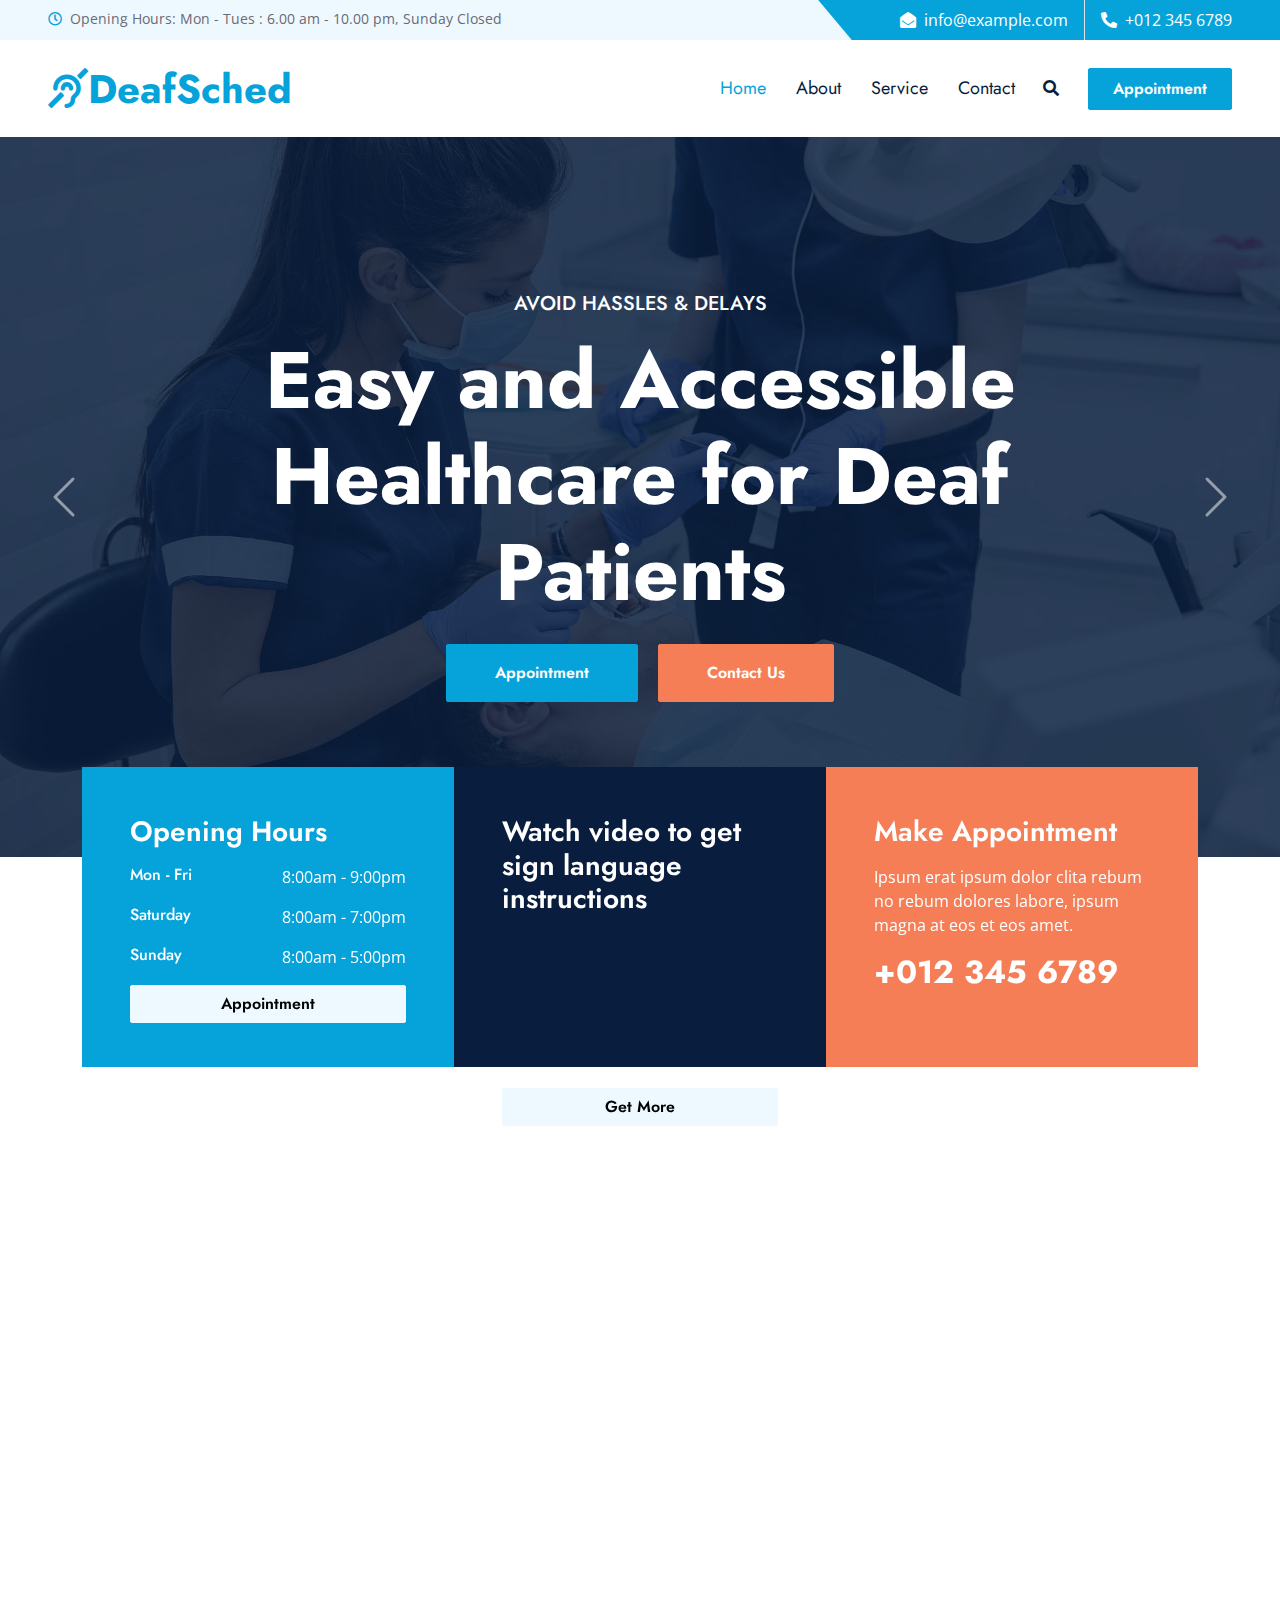
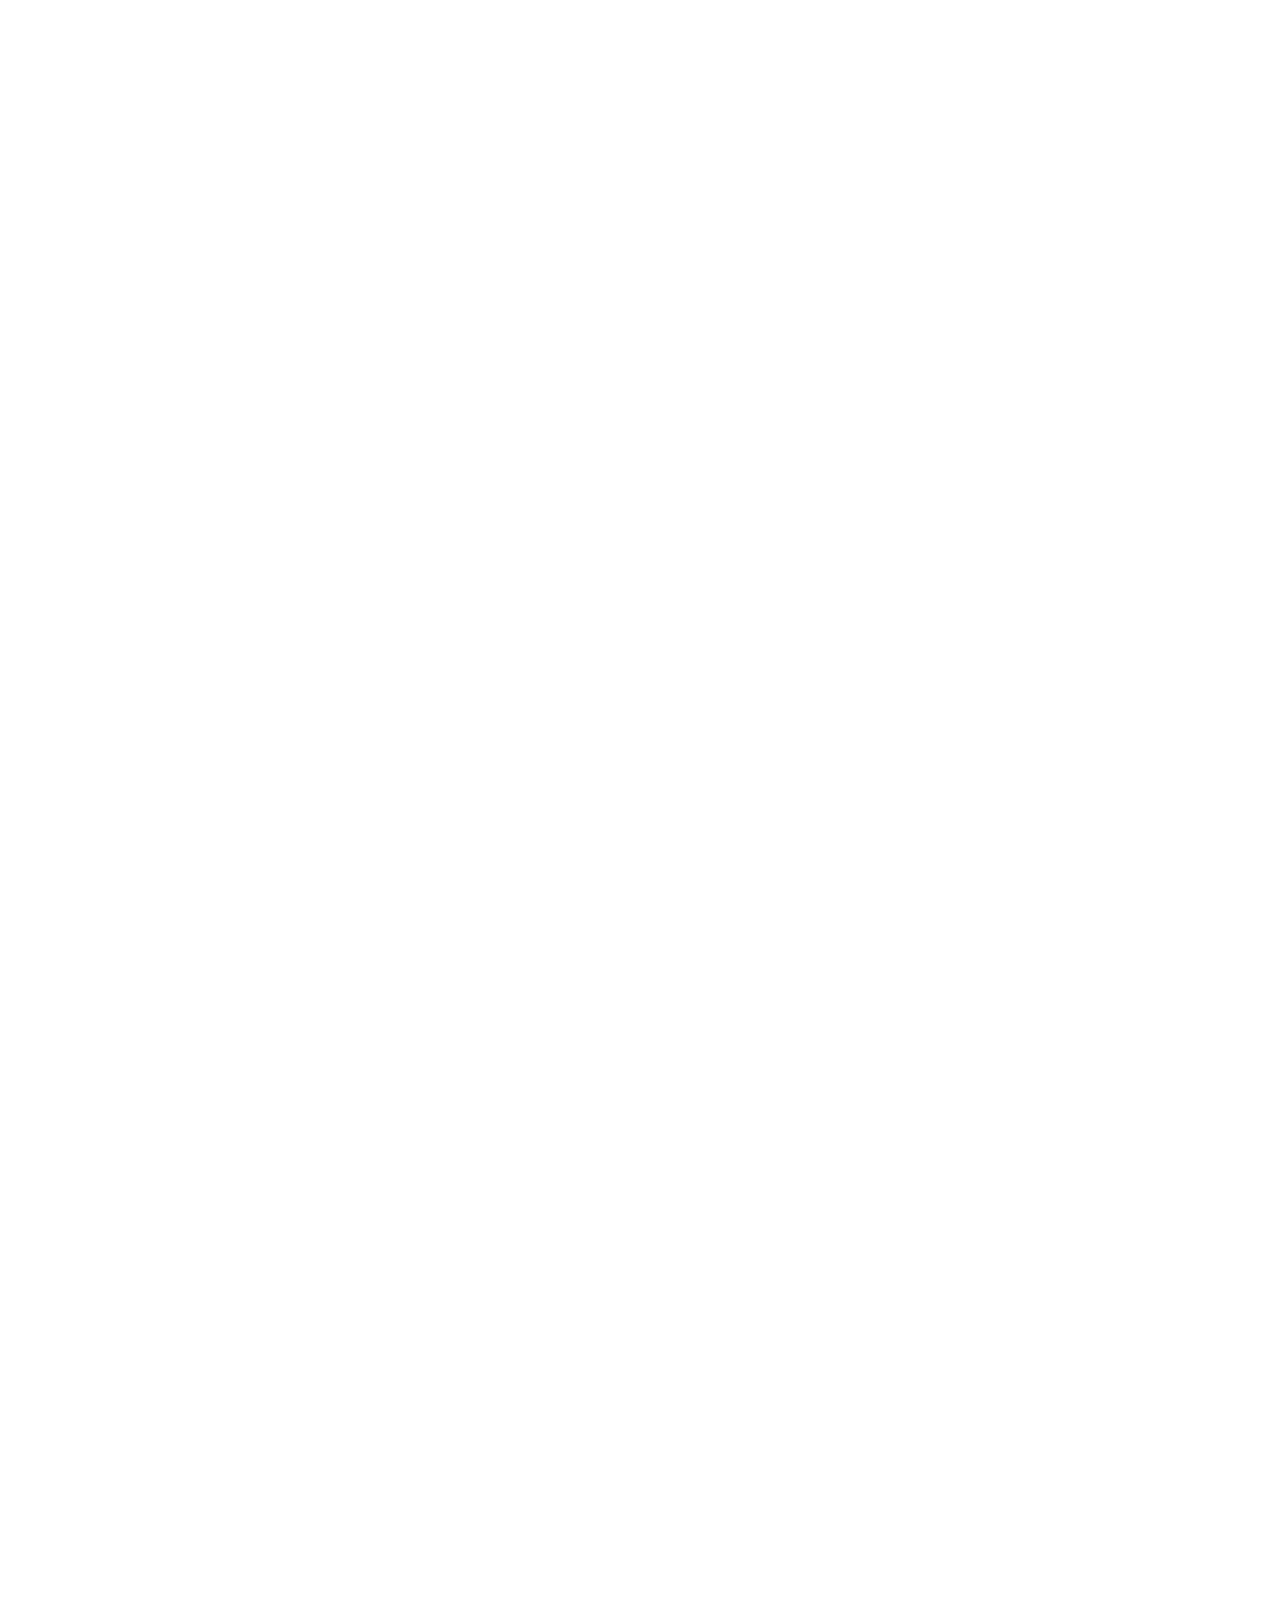
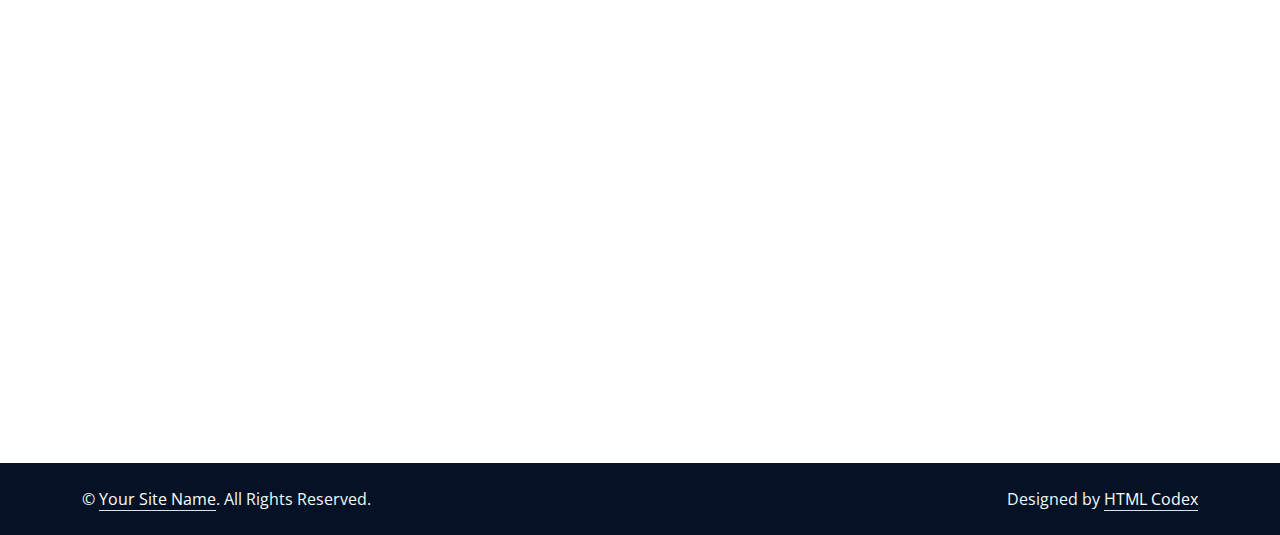
==== index.html @ 8171c4de "Intial commit" ====
<!DOCTYPE html>
<html lang="en">

<head>
    <meta charset="utf-8">
    <title>Mulago Appointment System</title>
    <meta content="width=device-width, initial-scale=1.0" name="viewport">
    <meta content="Free HTML Templates" name="keywords">
    <meta content="Free HTML Templates" name="description">

    <!-- Favicon -->
    <link href="img/favicon.ico" rel="icon">

    <!-- Google Web Fonts -->
    <link rel="preconnect" href="https://fonts.gstatic.com">
    <link href="https://fonts.googleapis.com/css2?family=Jost:wght@500;600;700&family=Open+Sans:wght@400;600&display=swap" rel="stylesheet"> 

    <!-- Icon Font Stylesheet -->
    <link href="https://cdnjs.cloudflare.com/ajax/libs/font-awesome/5.10.0/css/all.min.css" rel="stylesheet">
    <link href="https://cdn.jsdelivr.net/npm/bootstrap-icons@1.4.1/font/bootstrap-icons.css" rel="stylesheet">

    <!-- Libraries Stylesheet -->
    <link href="lib/owlcarousel/assets/owl.carousel.min.css" rel="stylesheet">
    <link href="lib/animate/animate.min.css" rel="stylesheet">
    <link href="lib/tempusdominus/css/tempusdominus-bootstrap-4.min.css" rel="stylesheet" />
    <link href="lib/twentytwenty/twentytwenty.css" rel="stylesheet" />

    <!-- Customized Bootstrap Stylesheet -->
    <link href="css/bootstrap.min.css" rel="stylesheet">

    <!-- Template Stylesheet -->
    <link href="css/style.css" rel="stylesheet">
</head>

<body>

    <!-- Topbar Start -->
    <div class="container-fluid bg-light ps-5 pe-0 d-none d-lg-block">
        <div class="row gx-0">
            <div class="col-md-6 text-center text-lg-start mb-2 mb-lg-0">
                <div class="d-inline-flex align-items-center">
                    <small class="py-2"><i class="far fa-clock text-primary me-2"></i>Opening Hours: Mon - Tues : 6.00 am - 10.00 pm, Sunday Closed </small>
                </div>
            </div>
            <div class="col-md-6 text-center text-lg-end">
                <div class="position-relative d-inline-flex align-items-center bg-primary text-white top-shape px-5">
                    <div class="me-3 pe-3 border-end py-2">
                        <p class="m-0"><i class="fa fa-envelope-open me-2"></i>info@example.com</p>
                    </div>
                    <div class="py-2">
                        <p class="m-0"><i class="fa fa-phone-alt me-2"></i>+012 345 6789</p>
                    </div>
                </div>
            </div>
        </div>
    </div>
    <!-- Topbar End -->


    <!-- Navbar Start -->
    <nav class="navbar navbar-expand-lg bg-white navbar-light shadow-sm px-5 py-3 py-lg-0">
        <a href="index.html" class="navbar-brand p-0">
            <h1 class="m-0 text-primary"><i class="fa fa-deaf"></i>DeafSched</h1>
        </a>
        <button class="navbar-toggler" type="button" data-bs-toggle="collapse" data-bs-target="#navbarCollapse">
            <span class="navbar-toggler-icon"></span>
        </button>
        <div class="collapse navbar-collapse" id="navbarCollapse">
            <div class="navbar-nav ms-auto py-0">
                <a href="index.html" class="nav-item nav-link active">Home</a>
                <a href="about.html" class="nav-item nav-link">About</a>
                <a href="service.html" class="nav-item nav-link">Service</a>
                <a href="contact.html" class="nav-item nav-link">Contact</a>
            </div>
            <button type="button" class="btn text-dark" data-bs-toggle="modal" data-bs-target="#searchModal"><i class="fa fa-search"></i></button>
            <a href="dashboard/login.php" class="btn btn-primary py-2 px-4 ms-3">Appointment</a>
        </div>
    </nav>
    <!-- Navbar End -->


    <!-- Full Screen Search Start -->
    <div class="modal fade" id="searchModal" tabindex="-1">
        <div class="modal-dialog modal-fullscreen">
            <div class="modal-content" style="background: rgba(9, 30, 62, .7);">
                <div class="modal-header border-0">
                    <button type="button" class="btn bg-white btn-close" data-bs-dismiss="modal" aria-label="Close"></button>
                </div>
                <div class="modal-body d-flex align-items-center justify-content-center">
                    <div class="input-group" style="max-width: 600px;">
                        <input type="text" class="form-control bg-transparent border-primary p-3" placeholder="Type search keyword">
                        <button class="btn btn-primary px-4"><i class="bi bi-search"></i></button>
                    </div>
                </div>
            </div>
        </div>
    </div>
    <!-- Full Screen Search End -->


    <!-- Carousel Start -->
    <div class="container-fluid p-0">
        <div id="header-carousel" class="carousel slide carousel-fade" data-bs-ride="carousel">
            <div class="carousel-inner">
                <div class="carousel-item active">
                    <img class="w-100" src="img/carousel-1.jpg" alt="Image">
                    <div class="carousel-caption d-flex flex-column align-items-center justify-content-center">
                        <div class="p-3" style="max-width: 900px;">
                            <h5 class="text-white text-uppercase mb-3 animated slideInDown">Avoid Hassles & Delays</h5>
                            <h1 class="display-1 text-white mb-md-4 animated zoomIn">Easy and Accessible Healthcare for Deaf Patients</h1>
                            <a href="dashboard/login.php" class="btn btn-primary py-md-3 px-md-5 me-3 animated slideInLeft">Appointment</a>
                            <a href="" class="btn btn-secondary py-md-3 px-md-5 animated slideInRight">Contact Us</a>
                        </div>
                    </div>
                </div>
                <div class="carousel-item">
                    <img class="w-100" src="img/carousel-2.jpg" alt="Image">
                    <div class="carousel-caption d-flex flex-column align-items-center justify-content-center">
                        <div class="p-3" style="max-width: 900px;">
                            <h5 class="text-white text-uppercase mb-3 animated slideInDown">Don't worry!</h5>
                            <h1 class="display-1 text-white mb-md-4 animated zoomIn">Find your doctor online Book as you wish with DeafSched Online</h1>
                            <a href="dashboard/login.php" class="btn btn-primary py-md-3 px-md-5 me-3 animated slideInLeft">Appointment</a>
                            <a href="" class="btn btn-secondary py-md-3 px-md-5 animated slideInRight">Contact Us</a>
                        </div>
                    </div>
                </div>
            </div>
            <button class="carousel-control-prev" type="button" data-bs-target="#header-carousel"
                data-bs-slide="prev">
                <span class="carousel-control-prev-icon" aria-hidden="true"></span>
                <span class="visually-hidden">Previous</span>
            </button>
            <button class="carousel-control-next" type="button" data-bs-target="#header-carousel"
                data-bs-slide="next">
                <span class="carousel-control-next-icon" aria-hidden="true"></span>
                <span class="visually-hidden">Next</span>
            </button>
        </div>
    </div>
    <!-- Carousel End -->


    <!-- Banner Start -->
    <div class="container-fluid banner mb-5">
        <div class="container">
            <div class="row gx-0">
                <div class="col-lg-4 wow zoomIn" data-wow-delay="0.1s">
                    <div class="bg-primary d-flex flex-column p-5" style="height: 300px;">
                        <h3 class="text-white mb-3">Opening Hours</h3>
                        <div class="d-flex justify-content-between text-white mb-3">
                            <h6 class="text-white mb-0">Mon - Fri</h6>
                            <p class="mb-0"> 8:00am - 9:00pm</p>
                        </div>
                        <div class="d-flex justify-content-between text-white mb-3">
                            <h6 class="text-white mb-0">Saturday</h6>
                            <p class="mb-0"> 8:00am - 7:00pm</p>
                        </div>
                        <div class="d-flex justify-content-between text-white mb-3">
                            <h6 class="text-white mb-0">Sunday</h6>
                            <p class="mb-0"> 8:00am - 5:00pm</p>
                        </div>
                        <a class="btn btn-light" href="dashboard/login.php">Appointment</a>
                    </div>
                </div>
                <div class="col-lg-4 wow zoomIn" data-wow-delay="0.3s">
                    <div class="bg-dark d-flex flex-column p-5" style="height: 300px;">
                        <h3 class="text-white mb-3">Watch video to get sign language instructions </h3>
                        <div class="video-container">
                            <iframe width="350" height="150" src="https://www.youtube.com/embed/dQw4w9WgXcQ" frameborder="0" allow="autoplay; encrypted-media" allowfullscreen></iframe>
                          </div>
                        <!-- <div class="date mb-3" id="date" data-target-input="nearest">
                            <input type="text" class="form-control bg-light border-0 datetimepicker-input"
                                placeholder="Appointment Date" data-target="#date" data-toggle="datetimepicker" style="height: 40px;">
                        </div>
                        <select class="form-select bg-light border-0 mb-3" style="height: 40px;">
                            <option selected>Select A Service</option>
                            <option value="1">Service 1</option>
                            <option value="2">Service 2</option>
                            <option value="3">Service 3</option>
                        </select> -->
                        <a class="btn btn-light" href="">Get More</a>
                    </div>
                </div>
                <div class="col-lg-4 wow zoomIn" data-wow-delay="0.6s">
                    <div class="bg-secondary d-flex flex-column p-5" style="height: 300px;">
                        <h3 class="text-white mb-3">Make Appointment</h3>
                        <p class="text-white">Ipsum erat ipsum dolor clita rebum no rebum dolores labore, ipsum magna at eos et eos amet.</p>
                        <h2 class="text-white mb-0">+012 345 6789</h2>
                    </div>
                </div>
            </div>
        </div>
    </div>
    <!-- Banner Start -->


    <!-- About Start -->
    <div class="container-fluid py-5 wow fadeInUp" data-wow-delay="0.1s">
        <div class="container">
            <div class="row g-5">
                <div class="col-lg-7">
                    <div class="section-title mb-4">
                        <h5 class="position-relative d-inline-block text-primary text-uppercase">About Us</h5>
                        <h1 class="display-5 mb-0">The World's Best Dental Clinic That You Can Trust</h1>
                    </div>
                    <h4 class="text-body fst-italic mb-4">Diam dolor diam ipsum sit. Clita erat ipsum et lorem stet no lorem sit clita duo justo magna dolore</h4>
                    <p class="mb-4">Tempor erat elitr rebum at clita. Diam dolor diam ipsum et tempor sit. Aliqu diam amet diam et eos labore. Clita erat ipsum et lorem et sit, sed stet no labore lorem sit. Sanctus clita duo justo et tempor eirmod magna dolore erat amet</p>
                    <div class="row g-3">
                        <div class="col-sm-6 wow zoomIn" data-wow-delay="0.3s">
                            <h5 class="mb-3"><i class="fa fa-check-circle text-primary me-3"></i>Award Winning</h5>
                            <h5 class="mb-3"><i class="fa fa-check-circle text-primary me-3"></i>Professional Staff</h5>
                        </div>
                        <div class="col-sm-6 wow zoomIn" data-wow-delay="0.6s">
                            <h5 class="mb-3"><i class="fa fa-check-circle text-primary me-3"></i>24/7 Opened</h5>
                            <h5 class="mb-3"><i class="fa fa-check-circle text-primary me-3"></i>Fair Prices</h5>
                        </div>
                    </div>
                    <a href="appointment.html" class="btn btn-primary py-3 px-5 mt-4 wow zoomIn" data-wow-delay="0.6s">Make Appointment</a>
                </div>
                <div class="col-lg-5" style="min-height: 500px;">
                    <div class="position-relative h-100">
                        <img class="position-absolute w-100 h-100 rounded wow zoomIn" data-wow-delay="0.9s" src="img/about.jpg" style="object-fit: cover;">
                    </div>
                </div>
            </div>
        </div>
    </div>
    <!-- About End -->


    <!-- Service Start -->
    <div class="container-fluid py-5 wow fadeInUp" data-wow-delay="0.1s">
        <div class="container">
            <div class="row g-5 mb-5">
                <div class="col-lg-5 wow zoomIn" data-wow-delay="0.3s" style="min-height: 400px;">
                    <div class="twentytwenty-container position-relative h-100 rounded overflow-hidden">
                        <img class="position-absolute w-100 h-100" src="img/before.jpg" style="object-fit: cover;">
                        <img class="position-absolute w-100 h-100" src="img/after.jpg" style="object-fit: cover;">
                    </div>
                </div>
                <div class="col-lg-7">
                    <div class="section-title mb-5">
                        <h5 class="position-relative d-inline-block text-primary text-uppercase">Our Services</h5>
                        <h1 class="display-5 mb-0">We Offer The Best Quality Dental Services</h1>
                    </div>
                    <div class="row g-5">
                        <div class="col-md-6 service-item wow zoomIn" data-wow-delay="0.6s">
                            <div class="rounded-top overflow-hidden">
                                <img class="img-fluid" src="img/service-1.jpg" alt="">
                            </div>
                            <div class="position-relative bg-light rounded-bottom text-center p-4">
                                <h5 class="m-0">Cosmetic Dentistry</h5>
                            </div>
                        </div>
                        <div class="col-md-6 service-item wow zoomIn" data-wow-delay="0.9s">
                            <div class="rounded-top overflow-hidden">
                                <img class="img-fluid" src="img/service-2.jpg" alt="">
                            </div>
                            <div class="position-relative bg-light rounded-bottom text-center p-4">
                                <h5 class="m-0">Dental Implants</h5>
                            </div>
                        </div>
                    </div>
                </div>
            </div>
            <div class="row g-5 wow fadeInUp" data-wow-delay="0.1s">
                <div class="col-lg-7">
                    <div class="row g-5">
                        <div class="col-md-6 service-item wow zoomIn" data-wow-delay="0.3s">
                            <div class="rounded-top overflow-hidden">
                                <img class="img-fluid" src="img/service-3.jpg" alt="">
                            </div>
                            <div class="position-relative bg-light rounded-bottom text-center p-4">
                                <h5 class="m-0">Dental Bridges</h5>
                            </div>
                        </div>
                        <div class="col-md-6 service-item wow zoomIn" data-wow-delay="0.6s">
                            <div class="rounded-top overflow-hidden">
                                <img class="img-fluid" src="img/service-4.jpg" alt="">
                            </div>
                            <div class="position-relative bg-light rounded-bottom text-center p-4">
                                <h5 class="m-0">Teeth Whitening</h5>
                            </div>
                        </div>
                    </div>
                </div>
                <div class="col-lg-5 service-item wow zoomIn" data-wow-delay="0.9s">
                    <div class="position-relative bg-primary rounded h-100 d-flex flex-column align-items-center justify-content-center text-center p-4">
                        <h3 class="text-white mb-3">Make Appointment</h3>
                        <p class="text-white mb-3">Clita ipsum magna kasd rebum at ipsum amet dolor justo dolor est magna stet eirmod</p>
                        <h2 class="text-white mb-0">+012 345 6789</h2>
                    </div>
                </div>
            </div>
        </div>
    </div>
    <!-- Service End -->


    <!-- Offer Start -->
    <div class="container-fluid bg-offer my-5 py-5 wow fadeInUp" data-wow-delay="0.1s">
        <div class="container py-5">
            <div class="row justify-content-center">
                <div class="col-lg-7 wow zoomIn" data-wow-delay="0.6s">
                    <div class="offer-text text-center rounded p-5">
                        <h1 class="display-5 text-white">Save 30% On Your First Dental Checkup</h1>
                        <p class="text-white mb-4">Eirmod sed tempor lorem ut dolores sit kasd ipsum. Dolor ea et dolore et at sea ea at dolor justo ipsum duo rebum sea. Eos vero eos vero ea et dolore eirmod diam duo lorem magna sit dolore sed et.</p>
                        <a href="appointment.html" class="btn btn-dark py-3 px-5 me-3">Appointment</a>
                        <a href="" class="btn btn-light py-3 px-5">Read More</a>
                    </div>
                </div>
            </div>
        </div>
    </div>
    <!-- Offer End -->
       <!-- divider start -->
       <div class="container-fluid position-relative pt-5 wow fadeInUp" data-wow-delay="0.1s" style="z-index: 1;">
        <div class="container">
            <div class="bg-primary p-5">
                <form class="mx-auto" style="max-width: 600px;">
                  
                </form>
            </div>
        </div>
    </div>
    <!-- divider End -->
    

    <!-- Footer Start -->
    <div class="container-fluid bg-dark text-light py-5 wow fadeInUp" data-wow-delay="0.3s" style="margin-top: -75px;">
        <div class="container pt-5">
            <div class="row g-5 pt-4">
                <div class="col-lg-3 col-md-6">
                    <h3 class="text-white mb-4">Quick Links</h3>
                    <div class="d-flex flex-column justify-content-start">
                        <a class="text-light mb-2" href="#"><i class="bi bi-arrow-right text-primary me-2"></i>Home</a>
                        <a class="text-light mb-2" href="#"><i class="bi bi-arrow-right text-primary me-2"></i>About Us</a>
                        <a class="text-light mb-2" href="#"><i class="bi bi-arrow-right text-primary me-2"></i>Our Services</a>
                        <a class="text-light mb-2" href="#"><i class="bi bi-arrow-right text-primary me-2"></i>Latest Blog</a>
                        <a class="text-light" href="#"><i class="bi bi-arrow-right text-primary me-2"></i>Contact Us</a>
                    </div>
                </div>
                <div class="col-lg-3 col-md-6">
                    <h3 class="text-white mb-4">Popular Links</h3>
                    <div class="d-flex flex-column justify-content-start">
                        <a class="text-light mb-2" href="#"><i class="bi bi-arrow-right text-primary me-2"></i>Home</a>
                        <a class="text-light mb-2" href="#"><i class="bi bi-arrow-right text-primary me-2"></i>About Us</a>
                        <a class="text-light mb-2" href="#"><i class="bi bi-arrow-right text-primary me-2"></i>Our Services</a>
                        <a class="text-light mb-2" href="#"><i class="bi bi-arrow-right text-primary me-2"></i>Latest Blog</a>
                        <a class="text-light" href="#"><i class="bi bi-arrow-right text-primary me-2"></i>Contact Us</a>
                    </div>
                </div>
                <div class="col-lg-3 col-md-6">
                    <h3 class="text-white mb-4">Get In Touch</h3>
                    <p class="mb-2"><i class="bi bi-geo-alt text-primary me-2"></i>123 Street, New York, USA</p>
                    <p class="mb-2"><i class="bi bi-envelope-open text-primary me-2"></i>info@example.com</p>
                    <p class="mb-0"><i class="bi bi-telephone text-primary me-2"></i>+012 345 67890</p>
                </div>
                <div class="col-lg-3 col-md-6">
                    <h3 class="text-white mb-4">Follow Us</h3>
                    <div class="d-flex">
                        <a class="btn btn-lg btn-primary btn-lg-square rounded me-2" href="#"><i class="fab fa-twitter fw-normal"></i></a>
                        <a class="btn btn-lg btn-primary btn-lg-square rounded me-2" href="#"><i class="fab fa-facebook-f fw-normal"></i></a>
                        <a class="btn btn-lg btn-primary btn-lg-square rounded me-2" href="#"><i class="fab fa-linkedin-in fw-normal"></i></a>
                        <a class="btn btn-lg btn-primary btn-lg-square rounded" href="#"><i class="fab fa-instagram fw-normal"></i></a>
                    </div>
                </div>
            </div>
        </div>
    </div>
    <div class="container-fluid text-light py-4" style="background: #051225;">
        <div class="container">
            <div class="row g-0">
                <div class="col-md-6 text-center text-md-start">
                    <p class="mb-md-0">&copy; <a class="text-white border-bottom" href="#">Your Site Name</a>. All Rights Reserved.</p>
                </div>
                <div class="col-md-6 text-center text-md-end">
                    <p class="mb-0">Designed by <a class="text-white border-bottom" href="https://htmlcodex.com">HTML Codex</a></p>
                </div>
            </div>
        </div>
    </div>
    <!-- Footer End -->


    <!-- Back to Top -->
    <a href="#" class="btn btn-lg btn-primary btn-lg-square rounded back-to-top"><i class="bi bi-arrow-up"></i></a>


    <!-- JavaScript Libraries -->
    <script src="https://code.jquery.com/jquery-3.4.1.min.js"></script>
    <script src="https://cdn.jsdelivr.net/npm/bootstrap@5.0.0/dist/js/bootstrap.bundle.min.js"></script>
    <script src="lib/wow/wow.min.js"></script>
    <script src="lib/easing/easing.min.js"></script>
    <script src="lib/waypoints/waypoints.min.js"></script>
    <script src="lib/owlcarousel/owl.carousel.min.js"></script>
    <script src="lib/tempusdominus/js/moment.min.js"></script>
    <script src="lib/tempusdominus/js/moment-timezone.min.js"></script>
    <script src="lib/tempusdominus/js/tempusdominus-bootstrap-4.min.js"></script>
    <script src="lib/twentytwenty/jquery.event.move.js"></script>
    <script src="lib/twentytwenty/jquery.twentytwenty.js"></script>

    <!-- Template Javascript -->
    <script src="js/main.js"></script>
</body>

</html>
---- lib/twentytwenty/twentytwenty.css ----
.twentytwenty-horizontal .twentytwenty-handle:before, .twentytwenty-horizontal .twentytwenty-handle:after, .twentytwenty-vertical .twentytwenty-handle:before, .twentytwenty-vertical .twentytwenty-handle:after {
  content: " ";
  display: block;
  background: white;
  position: absolute;
  z-index: 30;
  -webkit-box-shadow: 0px 0px 12px rgba(51, 51, 51, 0.5);
  -moz-box-shadow: 0px 0px 12px rgba(51, 51, 51, 0.5);
  box-shadow: 0px 0px 12px rgba(51, 51, 51, 0.5); }

.twentytwenty-horizontal .twentytwenty-handle:before, .twentytwenty-horizontal .twentytwenty-handle:after {
  width: 3px;
  height: 9999px;
  left: 50%;
  margin-left: -1.5px; }

.twentytwenty-vertical .twentytwenty-handle:before, .twentytwenty-vertical .twentytwenty-handle:after {
  width: 9999px;
  height: 3px;
  top: 50%;
  margin-top: -1.5px; }

.twentytwenty-before-label, .twentytwenty-after-label, .twentytwenty-overlay {
  position: absolute;
  top: 0;
  width: 100%;
  height: 100%; }

.twentytwenty-before-label, .twentytwenty-after-label, .twentytwenty-overlay {
  -webkit-transition-duration: 0.5s;
  -moz-transition-duration: 0.5s;
  transition-duration: 0.5s; }

.twentytwenty-before-label, .twentytwenty-after-label {
  -webkit-transition-property: opacity;
  -moz-transition-property: opacity;
  transition-property: opacity; }

.twentytwenty-before-label:before, .twentytwenty-after-label:before {
  color: white;
  font-size: 13px;
  letter-spacing: 0.1em; }

.twentytwenty-before-label:before, .twentytwenty-after-label:before {
  position: absolute;
  background: rgba(255, 255, 255, 0.2);
  line-height: 38px;
  padding: 0 20px;
  -webkit-border-radius: 2px;
  -moz-border-radius: 2px;
  border-radius: 2px; }

.twentytwenty-horizontal .twentytwenty-before-label:before, .twentytwenty-horizontal .twentytwenty-after-label:before {
  top: 50%;
  margin-top: -19px; }

.twentytwenty-vertical .twentytwenty-before-label:before, .twentytwenty-vertical .twentytwenty-after-label:before {
  left: 50%;
  margin-left: -45px;
  text-align: center;
  width: 90px; }

.twentytwenty-left-arrow, .twentytwenty-right-arrow, .twentytwenty-up-arrow, .twentytwenty-down-arrow {
  width: 0;
  height: 0;
  border: 6px inset transparent;
  position: absolute; }

.twentytwenty-left-arrow, .twentytwenty-right-arrow {
  top: 50%;
  margin-top: -6px; }

.twentytwenty-up-arrow, .twentytwenty-down-arrow {
  left: 50%;
  margin-left: -6px; }

.twentytwenty-container {
  -webkit-box-sizing: content-box;
  -moz-box-sizing: content-box;
  box-sizing: content-box;
  z-index: 0;
  overflow: hidden;
  position: relative;
  -webkit-user-select: none;
  -moz-user-select: none;
  -ms-user-select: none; }
  .twentytwenty-container img {
    max-width: 100%;
    position: absolute;
    top: 0;
    display: block; }
  .twentytwenty-container.active .twentytwenty-overlay, .twentytwenty-container.active :hover.twentytwenty-overlay {
    background: rgba(0, 0, 0, 0); }
    .twentytwenty-container.active .twentytwenty-overlay .twentytwenty-before-label,
    .twentytwenty-container.active .twentytwenty-overlay .twentytwenty-after-label, .twentytwenty-container.active :hover.twentytwenty-overlay .twentytwenty-before-label,
    .twentytwenty-container.active :hover.twentytwenty-overlay .twentytwenty-after-label {
      opacity: 0; }
  .twentytwenty-container * {
    -webkit-box-sizing: content-box;
    -moz-box-sizing: content-box;
    box-sizing: content-box; }

.twentytwenty-before-label {
  opacity: 0; }
  .twentytwenty-before-label:before {
    content: attr(data-content); }

.twentytwenty-after-label {
  opacity: 0; }
  .twentytwenty-after-label:before {
    content: attr(data-content); }

.twentytwenty-horizontal .twentytwenty-before-label:before {
  left: 10px; }

.twentytwenty-horizontal .twentytwenty-after-label:before {
  right: 10px; }

.twentytwenty-vertical .twentytwenty-before-label:before {
  top: 10px; }

.twentytwenty-vertical .twentytwenty-after-label:before {
  bottom: 10px; }

.twentytwenty-overlay {
  -webkit-transition-property: background;
  -moz-transition-property: background;
  transition-property: background;
  background: rgba(0, 0, 0, 0);
  z-index: 25; }
  .twentytwenty-overlay:hover {
    background: rgba(0, 0, 0, 0.5); }
    .twentytwenty-overlay:hover .twentytwenty-after-label {
      opacity: 1; }
    .twentytwenty-overlay:hover .twentytwenty-before-label {
      opacity: 1; }

.twentytwenty-before {
  z-index: 20; }

.twentytwenty-after {
  z-index: 10; }

.twentytwenty-handle {
  height: 38px;
  width: 38px;
  position: absolute;
  left: 50%;
  top: 50%;
  margin-left: -22px;
  margin-top: -22px;
  border: 3px solid white;
  -webkit-border-radius: 1000px;
  -moz-border-radius: 1000px;
  border-radius: 1000px;
  -webkit-box-shadow: 0px 0px 12px rgba(51, 51, 51, 0.5);
  -moz-box-shadow: 0px 0px 12px rgba(51, 51, 51, 0.5);
  box-shadow: 0px 0px 12px rgba(51, 51, 51, 0.5);
  z-index: 40;
  cursor: pointer; }

.twentytwenty-horizontal .twentytwenty-handle:before {
  bottom: 50%;
  margin-bottom: 22px;
  -webkit-box-shadow: 0 3px 0 white, 0px 0px 12px rgba(51, 51, 51, 0.5);
  -moz-box-shadow: 0 3px 0 white, 0px 0px 12px rgba(51, 51, 51, 0.5);
  box-shadow: 0 3px 0 white, 0px 0px 12px rgba(51, 51, 51, 0.5); }
.twentytwenty-horizontal .twentytwenty-handle:after {
  top: 50%;
  margin-top: 22px;
  -webkit-box-shadow: 0 -3px 0 white, 0px 0px 12px rgba(51, 51, 51, 0.5);
  -moz-box-shadow: 0 -3px 0 white, 0px 0px 12px rgba(51, 51, 51, 0.5);
  box-shadow: 0 -3px 0 white, 0px 0px 12px rgba(51, 51, 51, 0.5); }

.twentytwenty-vertical .twentytwenty-handle:before {
  left: 50%;
  margin-left: 22px;
  -webkit-box-shadow: 3px 0 0 white, 0px 0px 12px rgba(51, 51, 51, 0.5);
  -moz-box-shadow: 3px 0 0 white, 0px 0px 12px rgba(51, 51, 51, 0.5);
  box-shadow: 3px 0 0 white, 0px 0px 12px rgba(51, 51, 51, 0.5); }
.twentytwenty-vertical .twentytwenty-handle:after {
  right: 50%;
  margin-right: 22px;
  -webkit-box-shadow: -3px 0 0 white, 0px 0px 12px rgba(51, 51, 51, 0.5);
  -moz-box-shadow: -3px 0 0 white, 0px 0px 12px rgba(51, 51, 51, 0.5);
  box-shadow: -3px 0 0 white, 0px 0px 12px rgba(51, 51, 51, 0.5); }

.twentytwenty-left-arrow {
  border-right: 6px solid white;
  left: 50%;
  margin-left: -17px; }

.twentytwenty-right-arrow {
  border-left: 6px solid white;
  right: 50%;
  margin-right: -17px; }

.twentytwenty-up-arrow {
  border-bottom: 6px solid white;
  top: 50%;
  margin-top: -17px; }

.twentytwenty-down-arrow {
  border-top: 6px solid white;
  bottom: 50%;
  margin-bottom: -17px; }
---- css/style.css ----
/********** Template CSS **********/
:root {
    --primary: #06A3DA;
    --secondary: #F57E57;
    --light: #EEF9FF;
    --dark: #091E3E;
}

h1,
h2,
.font-weight-bold {
    font-weight: 700 !important;
}

h3,
h4,
.font-weight-semi-bold {
    font-weight: 600 !important;
}

h5,
h6,
.font-weight-medium {
    font-weight: 500 !important;
}

.btn {
    font-family: 'Jost', sans-serif;
    font-weight: 600;
    transition: .5s;
}

.btn-primary,
.btn-secondary {
    color: #FFFFFF;
}

.btn-primary:hover {
    background: var(--secondary);
    border-color: var(--secondary);
}

.btn-secondary:hover {
    background: var(--primary);
    border-color: var(--primary);
}

.btn-square {
    width: 36px;
    height: 36px;
}

.btn-sm-square {
    width: 28px;
    height: 28px;
}

.btn-lg-square {
    width: 46px;
    height: 46px;
}

.btn-square,
.btn-sm-square,
.btn-lg-square {
    padding-left: 0;
    padding-right: 0;
    text-align: center;
}

.back-to-top {
    position: fixed;
    display: none;
    right: 45px;
    bottom: 45px;
    z-index: 99;
}

.top-shape::before {
    position: absolute;
    content: "";
    width: 35px;
    height: 100%;
    top: 0;
    left: -17px;
    background: var(--primary);
    transform: skew(40deg);
}

.navbar-light .navbar-nav .nav-link {
    font-family: 'Jost', sans-serif;
    padding: 35px 15px;
    font-size: 18px;
    color: var(--dark);
    outline: none;
    transition: .5s;
}

.sticky-top.navbar-light .navbar-nav .nav-link {
    padding: 20px 15px;
}

.navbar-light .navbar-nav .nav-link:hover,
.navbar-light .navbar-nav .nav-link.active {
    color: var(--primary);
}

@media (max-width: 991.98px) {
    .navbar-light .navbar-nav .nav-link,
    .sticky-top.navbar-light .navbar-nav .nav-link {
        padding: 10px 0;
    }
}

.carousel-caption {
    top: 0;
    left: 0;
    right: 0;
    bottom: 0;
    background: rgba(9, 30, 62, .85);
    z-index: 1;
}

@media (max-width: 576px) {
    .carousel-caption h5 {
        font-size: 14px;
        font-weight: 500 !important;
    }

    .carousel-caption h1 {
        font-size: 30px;
        font-weight: 600 !important;
    }
}

.carousel-control-prev,
.carousel-control-next {
    width: 10%;
}

.carousel-control-prev-icon,
.carousel-control-next-icon {
    width: 3rem;
    height: 3rem;
}

@media (min-width: 991.98px) {
    .banner {
        position: relative;
        margin-top: -90px;
        z-index: 1;
    }
}

.section-title h5::before {
    position: absolute;
    content: "";
    width: 45px;
    height: 3px;
    right: -55px;
    bottom: 11px;
    background: var(--primary);
}

.section-title h5::after {
    position: absolute;
    content: "";
    width: 15px;
    height: 3px;
    right: -75px;
    bottom: 11px;
    background: var(--secondary);
}

.twentytwenty-wrapper {
    height: 100%;
}

.hero-header {
    background: linear-gradient(rgba(9, 30, 62, .85), rgba(9, 30, 62, .85)), url(../img/carousel-1.jpg) center center no-repeat;
    background-size: cover;
}

/* .bg-appointment {
    background: linear-gradient(rgba(9, 30, 62, .85), rgba(9, 30, 62, .85)), url(../img/carousel-1.jpg) center center no-repeat;
    background-size: cover;
}

.appointment-form {
    background: rgba(6, 163, 218, .7);
} */

.service-item img,
.service-item .bg-light,
.service-item .bg-light h5,
.team-item .team-text {
    transition: .5s;
}

.service-item:hover img {
    transform: scale(1.15);
}

.service-item .bg-light::after {
    position: absolute;
    content: "";
    top: 50%;
    bottom: 0;
    left: 15px;
    right: 15px;
    border-radius:100px / 15px;
    box-shadow: 0 0 15px rgba(0, 0, 0, .7);
    opacity: 0;
    transition: .5s;
    z-index: -1;
}

.service-item:hover .bg-light::after {
    opacity: 1;
}

.bg-offer {
    background:url(../img/carousel-1.jpg) center center no-repeat;
    background-size: cover;
}

.offer-text {
    background: rgba(6, 163, 218, .85);
}
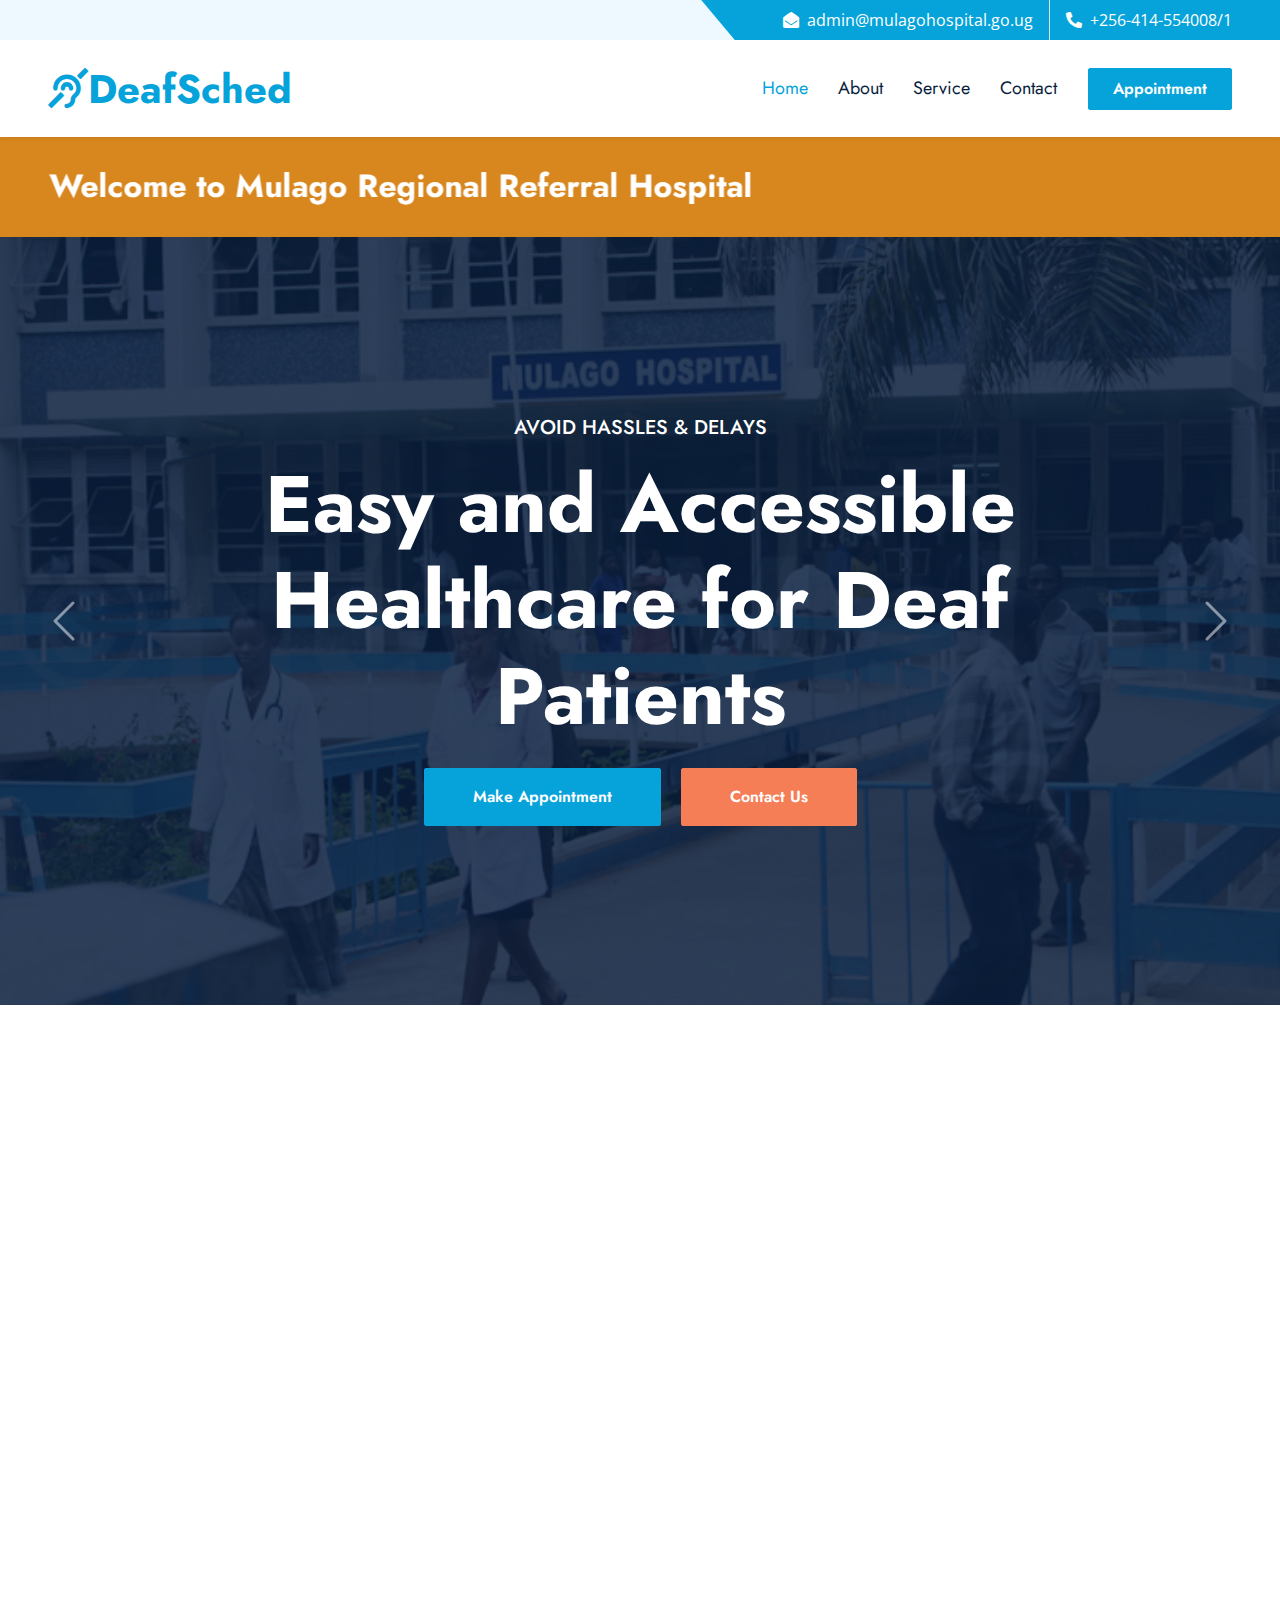
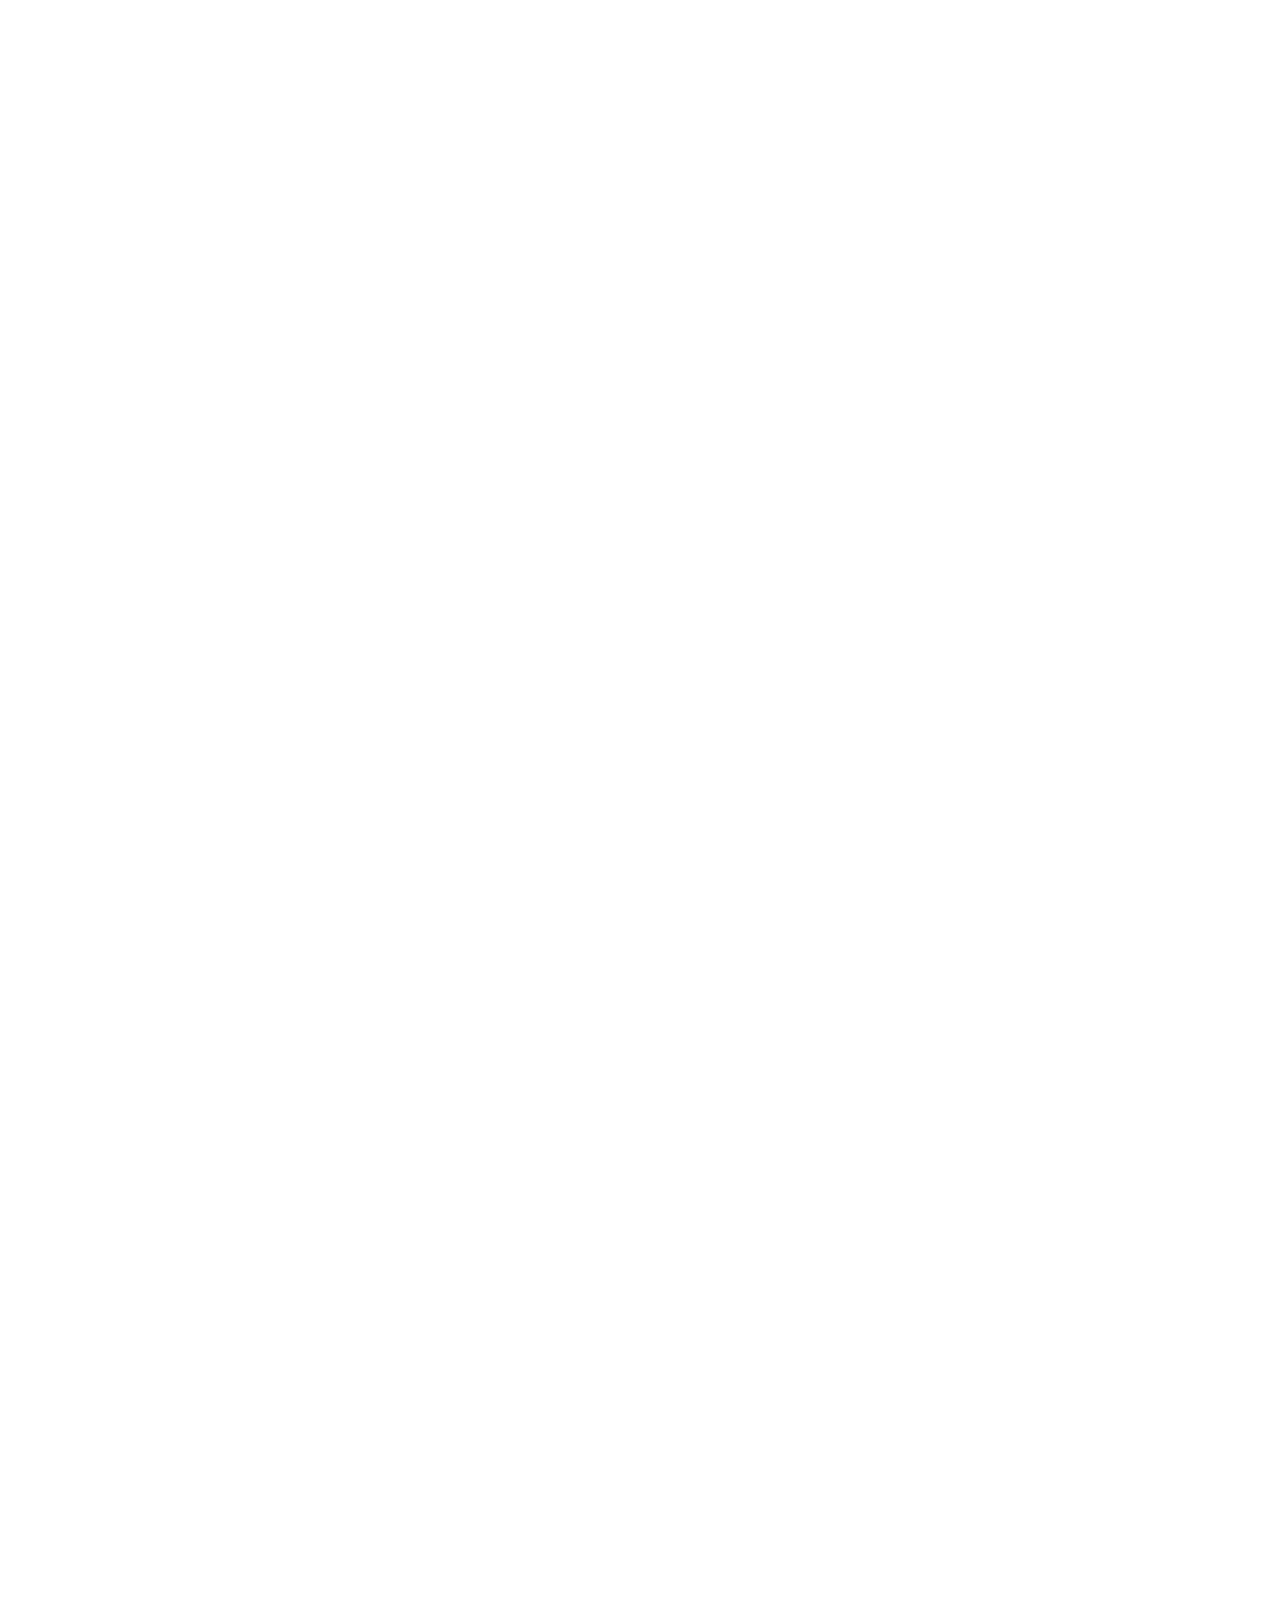
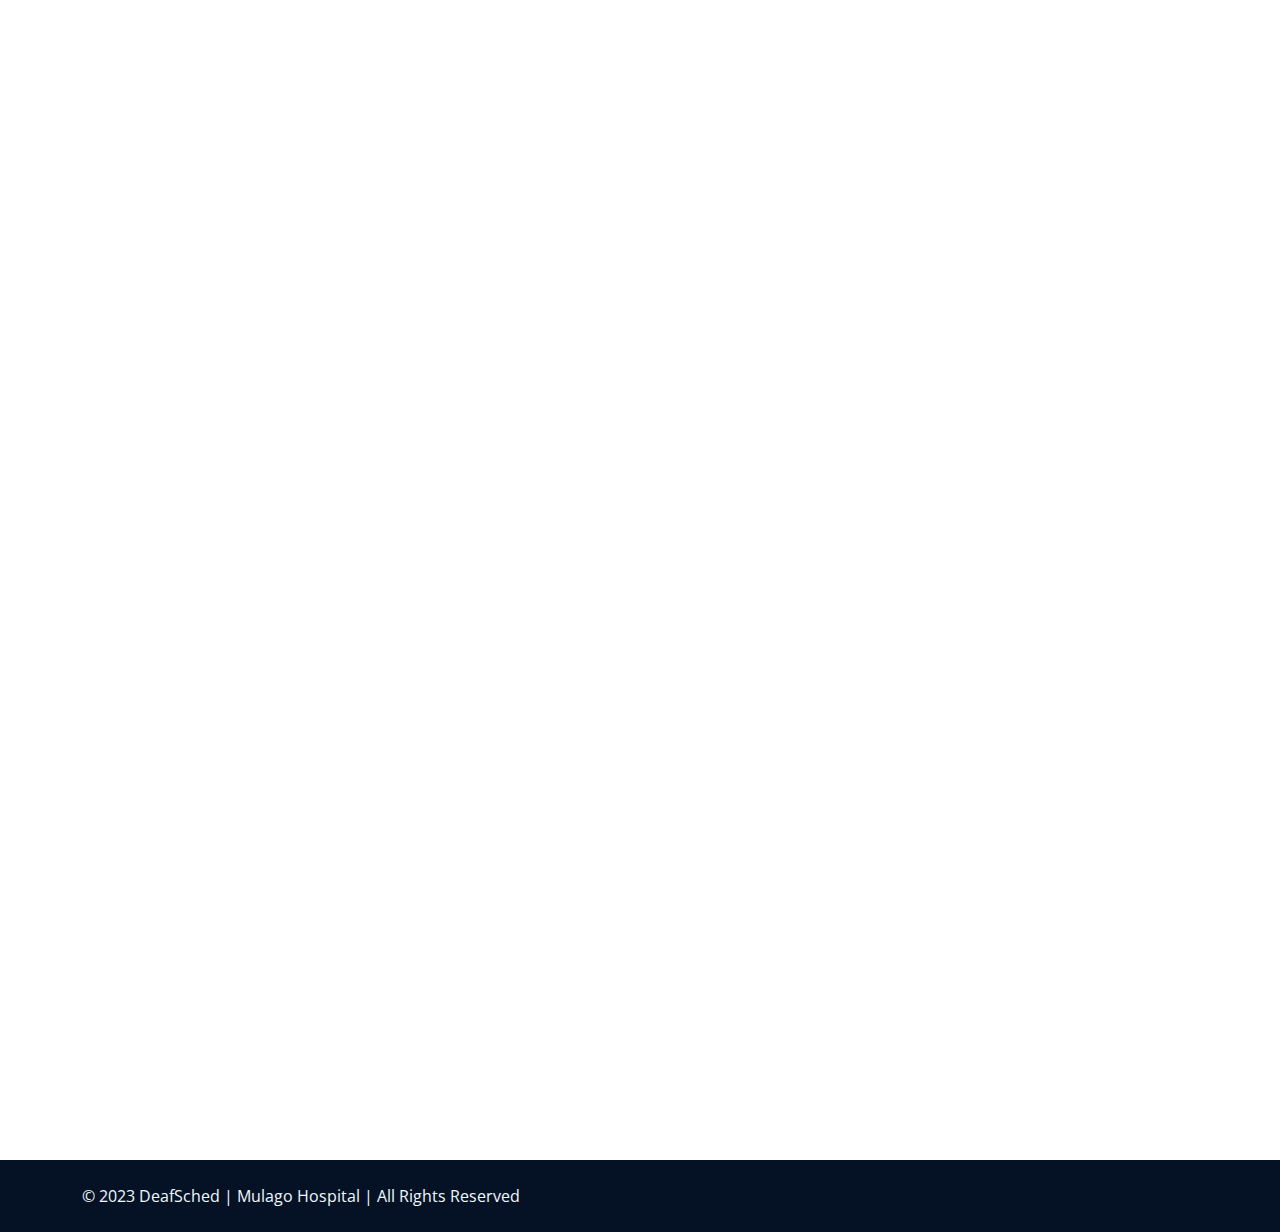
==== commit 5b5250b5: "Appointment system" ====
--- a/index.html
+++ b/index.html
@@ -3,7 +3,7 @@
 
 <head>
     <meta charset="utf-8">
-    <title>Mulago Appointment System</title>
+    <title>DeafSched</title>
     <meta content="width=device-width, initial-scale=1.0" name="viewport">
     <meta content="Free HTML Templates" name="keywords">
     <meta content="Free HTML Templates" name="description">
@@ -30,25 +30,37 @@
 
     <!-- Template Stylesheet -->
     <link href="css/style.css" rel="stylesheet">
+    <!-- <link href="css/styles.css" rel="stylesheet"> -->
+
 </head>
 
 <body>
-
     <!-- Topbar Start -->
     <div class="container-fluid bg-light ps-5 pe-0 d-none d-lg-block">
         <div class="row gx-0">
             <div class="col-md-6 text-center text-lg-start mb-2 mb-lg-0">
                 <div class="d-inline-flex align-items-center">
-                    <small class="py-2"><i class="far fa-clock text-primary me-2"></i>Opening Hours: Mon - Tues : 6.00 am - 10.00 pm, Sunday Closed </small>
+                    <!-- <small class="py-2"><i class="far fa-clock text-primary me-2"></i>Opening Hours: Mon - Sat : 8.00 am - 10.00 pm | Sunday : 10 am - 4 pm</small> -->
+                    
+                    <!-- <div id="controls">
+                        <button onclick="increaseFontSize()">Increase Font Size</button>
+                        <button onclick="decreaseFontSize()">Decrease Font Size</button>
+                        <select onchange="changeColorScheme(this)">
+                            <option value="default">Default</option>
+                            <option value="highContrast">High Contrast</option>
+                        </select>
+                        <button onclick="saveTranscription()">Save Transcription</button>
+                    </div>
+                     -->
                 </div>
             </div>
             <div class="col-md-6 text-center text-lg-end">
                 <div class="position-relative d-inline-flex align-items-center bg-primary text-white top-shape px-5">
                     <div class="me-3 pe-3 border-end py-2">
-                        <p class="m-0"><i class="fa fa-envelope-open me-2"></i>info@example.com</p>
+                        <p class="m-0"><i class="fa fa-envelope-open me-2"></i><a href="mailto:admin@mulagohospital.go.ug" style="color: white;">admin@mulagohospital.go.ug</a></p>
                     </div>
                     <div class="py-2">
-                        <p class="m-0"><i class="fa fa-phone-alt me-2"></i>+012 345 6789</p>
+                        <p class="m-0"><i class="fa fa-phone-alt me-2"></i>+256-414-554008/1</p>
                     </div>
                 </div>
             </div>
@@ -70,13 +82,25 @@
                 <a href="index.html" class="nav-item nav-link active">Home</a>
                 <a href="about.html" class="nav-item nav-link">About</a>
                 <a href="service.html" class="nav-item nav-link">Service</a>
-                <a href="contact.html" class="nav-item nav-link">Contact</a>
-            </div>
-            <button type="button" class="btn text-dark" data-bs-toggle="modal" data-bs-target="#searchModal"><i class="fa fa-search"></i></button>
+                <a href="contact.php" class="nav-item nav-link">Contact</a>
+            </div>
+            <!-- <button type="button" class="btn text-dark" data-bs-toggle="modal" data-bs-target="#searchModal"><i class="fa fa-search"></i></button> -->
             <a href="dashboard/login.php" class="btn btn-primary py-2 px-4 ms-3">Appointment</a>
         </div>
     </nav>
     <!-- Navbar End -->
+
+    <div class="" style="background-color: rgb(216, 135, 30); min-height: 100px; padding-top: 30px;" >
+        <div>
+            <marquee behavior="alternate" direction="right">
+
+            <h2 style="color:rgb(255, 255, 255)">Welcome to Mulago Regional Referral Hospital</h2>
+        
+            </marquee>
+        </div>
+    
+       
+    </div>
 
 
     <!-- Full Screen Search Start -->
@@ -103,24 +127,24 @@
         <div id="header-carousel" class="carousel slide carousel-fade" data-bs-ride="carousel">
             <div class="carousel-inner">
                 <div class="carousel-item active">
-                    <img class="w-100" src="img/carousel-1.jpg" alt="Image">
+                    <img class="w-100" src="img/mulago.jpg" alt="Image">
                     <div class="carousel-caption d-flex flex-column align-items-center justify-content-center">
                         <div class="p-3" style="max-width: 900px;">
                             <h5 class="text-white text-uppercase mb-3 animated slideInDown">Avoid Hassles & Delays</h5>
                             <h1 class="display-1 text-white mb-md-4 animated zoomIn">Easy and Accessible Healthcare for Deaf Patients</h1>
-                            <a href="dashboard/login.php" class="btn btn-primary py-md-3 px-md-5 me-3 animated slideInLeft">Appointment</a>
-                            <a href="" class="btn btn-secondary py-md-3 px-md-5 animated slideInRight">Contact Us</a>
+                            <a href="dashboard/login.php" class="btn btn-primary py-md-3 px-md-5 me-3 animated slideInLeft">Make Appointment</a>
+                            <a href="http://localhost/deafsched/contact.html" class="btn btn-secondary py-md-3 px-md-5 animated slideInRight">Contact Us</a>
                         </div>
                     </div>
                 </div>
                 <div class="carousel-item">
-                    <img class="w-100" src="img/carousel-2.jpg" alt="Image">
+                    <img class="w-100" src="img/carousel2.png" alt="Image">
                     <div class="carousel-caption d-flex flex-column align-items-center justify-content-center">
                         <div class="p-3" style="max-width: 900px;">
                             <h5 class="text-white text-uppercase mb-3 animated slideInDown">Don't worry!</h5>
                             <h1 class="display-1 text-white mb-md-4 animated zoomIn">Find your doctor online Book as you wish with DeafSched Online</h1>
-                            <a href="dashboard/login.php" class="btn btn-primary py-md-3 px-md-5 me-3 animated slideInLeft">Appointment</a>
-                            <a href="" class="btn btn-secondary py-md-3 px-md-5 animated slideInRight">Contact Us</a>
+                            <a href="dashboard/login.php" class="btn btn-primary py-md-3 px-md-5 me-3 animated slideInLeft">Make Appointment</a>
+                            <a href="http://localhost/deafsched/contact.html" class="btn btn-secondary py-md-3 px-md-5 animated slideInRight">Contact Us</a>
                         </div>
                     </div>
                 </div>
@@ -149,42 +173,52 @@
                         <h3 class="text-white mb-3">Opening Hours</h3>
                         <div class="d-flex justify-content-between text-white mb-3">
                             <h6 class="text-white mb-0">Mon - Fri</h6>
-                            <p class="mb-0"> 8:00am - 9:00pm</p>
+                            <p class="mb-0"> 8:00am - 10:00pm</p>
                         </div>
                         <div class="d-flex justify-content-between text-white mb-3">
                             <h6 class="text-white mb-0">Saturday</h6>
-                            <p class="mb-0"> 8:00am - 7:00pm</p>
+                            <p class="mb-0"> 8:00am - 10:00pm</p>
                         </div>
                         <div class="d-flex justify-content-between text-white mb-3">
                             <h6 class="text-white mb-0">Sunday</h6>
-                            <p class="mb-0"> 8:00am - 5:00pm</p>
-                        </div>
-                        <a class="btn btn-light" href="dashboard/login.php">Appointment</a>
+                            <p class="mb-0"> 10:00am - 4:00pm</p>
+                        </div>
+                        <a class="btn btn-light" href="dashboard/login.php">Make Appointment</a>
                     </div>
                 </div>
                 <div class="col-lg-4 wow zoomIn" data-wow-delay="0.3s">
                     <div class="bg-dark d-flex flex-column p-5" style="height: 300px;">
-                        <h3 class="text-white mb-3">Watch video to get sign language instructions </h3>
+                        <h3 class="text-white mb-3">Watch video to know more about the system </h3>
                         <div class="video-container">
-                            <iframe width="350" height="150" src="https://www.youtube.com/embed/dQw4w9WgXcQ" frameborder="0" allow="autoplay; encrypted-media" allowfullscreen></iframe>
+
+                            <div id="player"></div>
+                            <script src="https://www.youtube.com/player_api"></script>
+                            <script>
+                              // This code loads the IFrame Player API code asynchronously.
+                              var tag = document.createElement('script');
+                              tag.src = "https://www.youtube.com/player_api";
+                              var firstScriptTag = document.getElementsByTagName('script')[0];
+                              firstScriptTag.parentNode.insertBefore(tag, firstScriptTag);
+                          
+                              // This function creates an <iframe> (and YouTube player) after the API code downloads.
+                              var player;
+                              function onYouTubePlayerAPIReady() {
+                                player = new YT.Player('player', {
+                                  height: '160',
+                                  width: '350',
+                                  videoId: 'j9AHFoYg9as' // Replace with the actual YouTube video ID
+                                });
+                              }
+                            </script>
+
                           </div>
-                        <!-- <div class="date mb-3" id="date" data-target-input="nearest">
-                            <input type="text" class="form-control bg-light border-0 datetimepicker-input"
-                                placeholder="Appointment Date" data-target="#date" data-toggle="datetimepicker" style="height: 40px;">
-                        </div>
-                        <select class="form-select bg-light border-0 mb-3" style="height: 40px;">
-                            <option selected>Select A Service</option>
-                            <option value="1">Service 1</option>
-                            <option value="2">Service 2</option>
-                            <option value="3">Service 3</option>
-                        </select> -->
-                        <a class="btn btn-light" href="">Get More</a>
+                        <!-- <a class="btn btn-light" href="">Get More</a> -->
                     </div>
                 </div>
                 <div class="col-lg-4 wow zoomIn" data-wow-delay="0.6s">
                     <div class="bg-secondary d-flex flex-column p-5" style="height: 300px;">
                         <h3 class="text-white mb-3">Make Appointment</h3>
-                        <p class="text-white">Ipsum erat ipsum dolor clita rebum no rebum dolores labore, ipsum magna at eos et eos amet.</p>
+                        <p class="text-white">To make appointment, sign in by pressing register button for the new user. Then login to access your dashboard</p>
                         <h2 class="text-white mb-0">+012 345 6789</h2>
                     </div>
                 </div>
@@ -201,10 +235,13 @@
                 <div class="col-lg-7">
                     <div class="section-title mb-4">
                         <h5 class="position-relative d-inline-block text-primary text-uppercase">About Us</h5>
-                        <h1 class="display-5 mb-0">The World's Best Dental Clinic That You Can Trust</h1>
-                    </div>
-                    <h4 class="text-body fst-italic mb-4">Diam dolor diam ipsum sit. Clita erat ipsum et lorem stet no lorem sit clita duo justo magna dolore</h4>
-                    <p class="mb-4">Tempor erat elitr rebum at clita. Diam dolor diam ipsum et tempor sit. Aliqu diam amet diam et eos labore. Clita erat ipsum et lorem et sit, sed stet no labore lorem sit. Sanctus clita duo justo et tempor eirmod magna dolore erat amet</p>
+                        <h1 class="display-5 mb-0">The Uganda's National Referral Hospital that you can trust</h1>
+                    </div>
+                    <h4 class="text-body fst-bold mb-4">Mission</h4>
+                    <p class="mb-4">To provide super-specialized state of the art Health care services.</p>
+                    <p class="mb-4">Mulago hospital was founded in 1913 by Albert Cook and it operates a bed capacity of 1,500.
+                        <br>With the stability prevailing in Uganda now, some of our home trained doctors have returned and super spacialized services are being boosted in various descipline like Ear, Nose & Throat (ENT), General surgery, internal Medicine, Accident and Emmergency, Intensive care Unit among other services
+                    </p>
                     <div class="row g-3">
                         <div class="col-sm-6 wow zoomIn" data-wow-delay="0.3s">
                             <h5 class="mb-3"><i class="fa fa-check-circle text-primary me-3"></i>Award Winning</h5>
@@ -212,14 +249,14 @@
                         </div>
                         <div class="col-sm-6 wow zoomIn" data-wow-delay="0.6s">
                             <h5 class="mb-3"><i class="fa fa-check-circle text-primary me-3"></i>24/7 Opened</h5>
-                            <h5 class="mb-3"><i class="fa fa-check-circle text-primary me-3"></i>Fair Prices</h5>
-                        </div>
-                    </div>
-                    <a href="appointment.html" class="btn btn-primary py-3 px-5 mt-4 wow zoomIn" data-wow-delay="0.6s">Make Appointment</a>
+                            <h5 class="mb-3"><i class="fa fa-check-circle text-primary me-3"></i>Free Services</h5>
+                        </div>
+                    </div>
+                    <a href="dashboard/login.php" class="btn btn-primary py-3 px-5 mt-4 wow zoomIn" data-wow-delay="0.6s">Make Appointment</a>
                 </div>
                 <div class="col-lg-5" style="min-height: 500px;">
                     <div class="position-relative h-100">
-                        <img class="position-absolute w-100 h-100 rounded wow zoomIn" data-wow-delay="0.9s" src="img/about.jpg" style="object-fit: cover;">
+                        <img class="position-absolute w-100 h-100 rounded wow zoomIn" data-wow-delay="0.9s" src="img/aboutus.jpg" style="object-fit: cover;">
                     </div>
                 </div>
             </div>
@@ -233,31 +270,35 @@
         <div class="container">
             <div class="row g-5 mb-5">
                 <div class="col-lg-5 wow zoomIn" data-wow-delay="0.3s" style="min-height: 400px;">
-                    <div class="twentytwenty-container position-relative h-100 rounded overflow-hidden">
-                        <img class="position-absolute w-100 h-100" src="img/before.jpg" style="object-fit: cover;">
-                        <img class="position-absolute w-100 h-100" src="img/after.jpg" style="object-fit: cover;">
+                    <!-- <div class="twentytwenty-container position-relative h-100 rounded overflow-hidden"> -->
+                    <div class="position-relative h-100 rounded overflow-hidden">
+                        <img class="position-absolute w-100 h-100" src="img/before1.jpg" style="object-fit: cover;">
+                        <img class="position-absolute w-100 h-100" src="img/before1.jpg" style="object-fit: cover;">
+        
                     </div>
                 </div>
                 <div class="col-lg-7">
                     <div class="section-title mb-5">
                         <h5 class="position-relative d-inline-block text-primary text-uppercase">Our Services</h5>
-                        <h1 class="display-5 mb-0">We Offer The Best Quality Dental Services</h1>
+                        <h1 class="display-5 mb-0">We Offer The Best Quality services and consultation to the Deaf patients</h1>
                     </div>
                     <div class="row g-5">
                         <div class="col-md-6 service-item wow zoomIn" data-wow-delay="0.6s">
                             <div class="rounded-top overflow-hidden">
-                                <img class="img-fluid" src="img/service-1.jpg" alt="">
+                                <img class="img-fluid" src="img/service1.jpg" alt="">
                             </div>
                             <div class="position-relative bg-light rounded-bottom text-center p-4">
-                                <h5 class="m-0">Cosmetic Dentistry</h5>
+                                <h5 class="m-0">Ortolaryngology</h5>
+                                <p>Ortolaryngologists with in this section can diagnose and treat hearing loss, ear infections, and other infections related to the ear, nose and throat.</p>
                             </div>
                         </div>
                         <div class="col-md-6 service-item wow zoomIn" data-wow-delay="0.9s">
                             <div class="rounded-top overflow-hidden">
-                                <img class="img-fluid" src="img/service-2.jpg" alt="">
+                                <img class="img-fluid" src="img/service2.jpg" alt="">
                             </div>
                             <div class="position-relative bg-light rounded-bottom text-center p-4">
-                                <h5 class="m-0">Dental Implants</h5>
+                                <h5 class="m-0">Audiology</h5>
+                                <p>This service involves performing hearing tests and assessing hearing loss. Also Audiologists provide hearing aids or other assistive devices </p>
                             </div>
                         </div>
                     </div>
@@ -268,18 +309,20 @@
                     <div class="row g-5">
                         <div class="col-md-6 service-item wow zoomIn" data-wow-delay="0.3s">
                             <div class="rounded-top overflow-hidden">
-                                <img class="img-fluid" src="img/service-3.jpg" alt="">
+                                <img class="img-fluid" src="img/before1.jpg" alt="">
                             </div>
                             <div class="position-relative bg-light rounded-bottom text-center p-4">
-                                <h5 class="m-0">Dental Bridges</h5>
+                                <h5 class="m-0">Speech Therapy</h5>
+                                <p>This service is provided to the deaf patients who want to improve their communication skills. Speech therapists can provide instruction on lip-reading, speechreading and other communication strategies</p>
                             </div>
                         </div>
                         <div class="col-md-6 service-item wow zoomIn" data-wow-delay="0.6s">
                             <div class="rounded-top overflow-hidden">
-                                <img class="img-fluid" src="img/service-4.jpg" alt="">
+                                <img class="img-fluid" src="img/service3.jpg" alt="">
                             </div>
                             <div class="position-relative bg-light rounded-bottom text-center p-4">
-                                <h5 class="m-0">Teeth Whitening</h5>
+                                <h5 class="m-0">Mental Health Services</h5>
+                                <p>This service aims at dealing with deaf patients who may be experiencing mental health issues such as depression, anxiety, or social isolation. </p>
                             </div>
                         </div>
                     </div>
@@ -287,9 +330,9 @@
                 <div class="col-lg-5 service-item wow zoomIn" data-wow-delay="0.9s">
                     <div class="position-relative bg-primary rounded h-100 d-flex flex-column align-items-center justify-content-center text-center p-4">
                         <h3 class="text-white mb-3">Make Appointment</h3>
-                        <p class="text-white mb-3">Clita ipsum magna kasd rebum at ipsum amet dolor justo dolor est magna stet eirmod</p>
+                        <p class="text-white mb-3">login into the system and make appointment with us. For more information, visit contact page or call us on</p>
                         <h2 class="text-white mb-0">+012 345 6789</h2>
-                    </div>
+                    </div>                  
                 </div>
             </div>
         </div>
@@ -303,10 +346,10 @@
             <div class="row justify-content-center">
                 <div class="col-lg-7 wow zoomIn" data-wow-delay="0.6s">
                     <div class="offer-text text-center rounded p-5">
-                        <h1 class="display-5 text-white">Save 30% On Your First Dental Checkup</h1>
-                        <p class="text-white mb-4">Eirmod sed tempor lorem ut dolores sit kasd ipsum. Dolor ea et dolore et at sea ea at dolor justo ipsum duo rebum sea. Eos vero eos vero ea et dolore eirmod diam duo lorem magna sit dolore sed et.</p>
-                        <a href="appointment.html" class="btn btn-dark py-3 px-5 me-3">Appointment</a>
-                        <a href="" class="btn btn-light py-3 px-5">Read More</a>
+                        <h1 class="display-5 text-white">Save your time and Energy</h1>
+                        <p class="text-white mb-4"> Get quicker services by making medical appointment with your specialist (Doctor) anytime and anywhere.</p>
+                        <a href="dashboard/login.php" class="btn btn-dark py-3 px-5 me-3">Appointment</a>
+                        <a href="http://localhost/deafsched/service.html" class="btn btn-light py-3 px-5">Read More</a>
                     </div>
                 </div>
             </div>
@@ -325,7 +368,6 @@
     </div>
     <!-- divider End -->
     
-
     <!-- Footer Start -->
     <div class="container-fluid bg-dark text-light py-5 wow fadeInUp" data-wow-delay="0.3s" style="margin-top: -75px;">
         <div class="container pt-5">
@@ -333,28 +375,26 @@
                 <div class="col-lg-3 col-md-6">
                     <h3 class="text-white mb-4">Quick Links</h3>
                     <div class="d-flex flex-column justify-content-start">
-                        <a class="text-light mb-2" href="#"><i class="bi bi-arrow-right text-primary me-2"></i>Home</a>
-                        <a class="text-light mb-2" href="#"><i class="bi bi-arrow-right text-primary me-2"></i>About Us</a>
-                        <a class="text-light mb-2" href="#"><i class="bi bi-arrow-right text-primary me-2"></i>Our Services</a>
-                        <a class="text-light mb-2" href="#"><i class="bi bi-arrow-right text-primary me-2"></i>Latest Blog</a>
-                        <a class="text-light" href="#"><i class="bi bi-arrow-right text-primary me-2"></i>Contact Us</a>
+                        <a class="text-light mb-2" href="http://localhost/deafsched/index.html"><i class="bi bi-arrow-right text-primary me-2"></i>Home</a>
+                        <a class="text-light mb-2" href="http://localhost/deafsched/about.html"><i class="bi bi-arrow-right text-primary me-2"></i>About Us</a>
+                        <a class="text-light mb-2" href="http://localhost/deafsched/service.html"><i class="bi bi-arrow-right text-primary me-2"></i>Our Services</a>
+                        <a class="text-light" href="http://localhost/deafsched/contact.php"><i class="bi bi-arrow-right text-primary me-2"></i>Contact Us</a>
                     </div>
                 </div>
                 <div class="col-lg-3 col-md-6">
-                    <h3 class="text-white mb-4">Popular Links</h3>
+                    <h3 class="text-white mb-4">Important Links</h3>
                     <div class="d-flex flex-column justify-content-start">
-                        <a class="text-light mb-2" href="#"><i class="bi bi-arrow-right text-primary me-2"></i>Home</a>
-                        <a class="text-light mb-2" href="#"><i class="bi bi-arrow-right text-primary me-2"></i>About Us</a>
-                        <a class="text-light mb-2" href="#"><i class="bi bi-arrow-right text-primary me-2"></i>Our Services</a>
-                        <a class="text-light mb-2" href="#"><i class="bi bi-arrow-right text-primary me-2"></i>Latest Blog</a>
-                        <a class="text-light" href="#"><i class="bi bi-arrow-right text-primary me-2"></i>Contact Us</a>
+                        <a class="text-light mb-2" href="http://localhost/deafsched/dashboard/login.php"><i class="bi bi-arrow-right text-primary me-2"></i>Appointment</a>
+                        <a class="text-light mb-2" href="https://mulagohospital.go.ug/"><i class="bi bi-arrow-right text-primary me-2"></i>Mulago Hospital</a>
+                        <a class="text-light mb-2" href="https://www.nad.org/"><i class="bi bi-arrow-right text-primary me-2"></i>Deaf Community</a>
+                        <a class="text-light" href="https://schoolnetuganda.com/"><i class="bi bi-arrow-right text-primary me-2"></i>Deaf Schools</a>
                     </div>
                 </div>
                 <div class="col-lg-3 col-md-6">
                     <h3 class="text-white mb-4">Get In Touch</h3>
-                    <p class="mb-2"><i class="bi bi-geo-alt text-primary me-2"></i>123 Street, New York, USA</p>
-                    <p class="mb-2"><i class="bi bi-envelope-open text-primary me-2"></i>info@example.com</p>
-                    <p class="mb-0"><i class="bi bi-telephone text-primary me-2"></i>+012 345 67890</p>
+                    <p class="mb-2"><i class="bi bi-geo-alt text-primary me-2"></i>Mulago Hill, P.O.Box 7051, Kampala Uganda</p>
+                    <p class="mb-2"><i class="bi bi-envelope-open text-primary me-2"></i><a href="mailto:admin@mulagohospital.go.ug" style="color: white;">admin@mulagohospital.go.ug</a></p>
+                    <p class="mb-0"><i class="bi bi-telephone text-primary me-2"></i>+256-414-554008/1</p>
                 </div>
                 <div class="col-lg-3 col-md-6">
                     <h3 class="text-white mb-4">Follow Us</h3>
@@ -372,22 +412,20 @@
         <div class="container">
             <div class="row g-0">
                 <div class="col-md-6 text-center text-md-start">
-                    <p class="mb-md-0">&copy; <a class="text-white border-bottom" href="#">Your Site Name</a>. All Rights Reserved.</p>
-                </div>
-                <div class="col-md-6 text-center text-md-end">
-                    <p class="mb-0">Designed by <a class="text-white border-bottom" href="https://htmlcodex.com">HTML Codex</a></p>
-                </div>
+                    <p class="mb-md-0">&copy; 2023 DeafSched | Mulago Hospital | All Rights Reserved</p>
+                </div>        
             </div>
         </div>
     </div>
     <!-- Footer End -->
 
-
+        
     <!-- Back to Top -->
     <a href="#" class="btn btn-lg btn-primary btn-lg-square rounded back-to-top"><i class="bi bi-arrow-up"></i></a>
 
 
     <!-- JavaScript Libraries -->
+    <!-- <script src="js/script.js"></script>  -->
     <script src="https://code.jquery.com/jquery-3.4.1.min.js"></script>
     <script src="https://cdn.jsdelivr.net/npm/bootstrap@5.0.0/dist/js/bootstrap.bundle.min.js"></script>
     <script src="lib/wow/wow.min.js"></script>
--- a/css/style.css
+++ b/css/style.css
@@ -1,4 +1,8 @@
 /********** Template CSS **********/
+
+
+
+
 :root {
     --primary: #06A3DA;
     --secondary: #F57E57;
@@ -220,11 +224,10 @@
 }
 
 .bg-offer {
-    background:url(../img/carousel-1.jpg) center center no-repeat;
+    background:url(../img/corousel2.png) center center no-repeat;
     background-size: cover;
 }
 
 .offer-text {
     background: rgba(6, 163, 218, .85);
 }
-
--- a/css/styles.css
+++ b/css/styles.css
@@ -0,0 +1,20 @@
+/* styles.css */
+
+body {
+    font-size: 16px;
+    color: #333333;
+    background-color: #ffffff;
+}
+
+#content {
+    margin-bottom: 20px;
+}
+
+#controls {
+    margin-top: 20px;
+}
+
+.high-contrast {
+    color: #ffffff;
+    background-color: #000000cb;
+}
